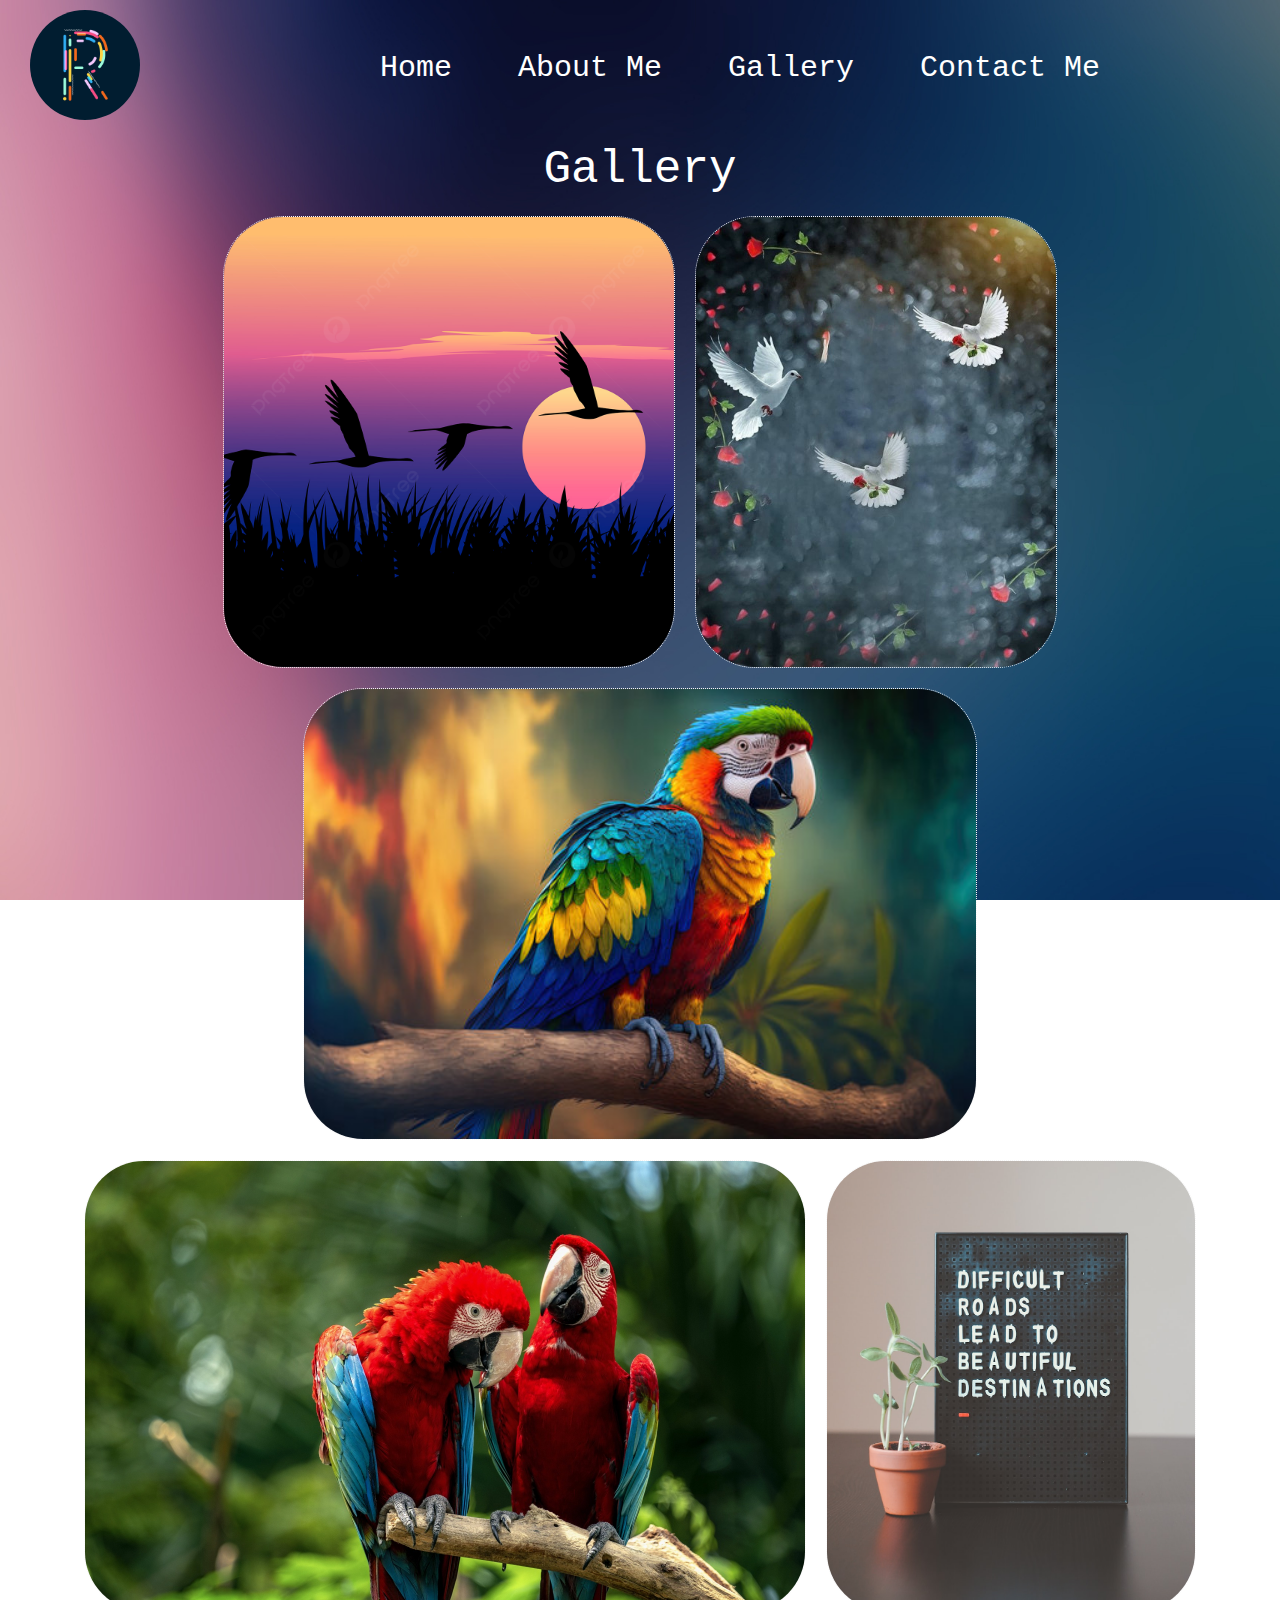
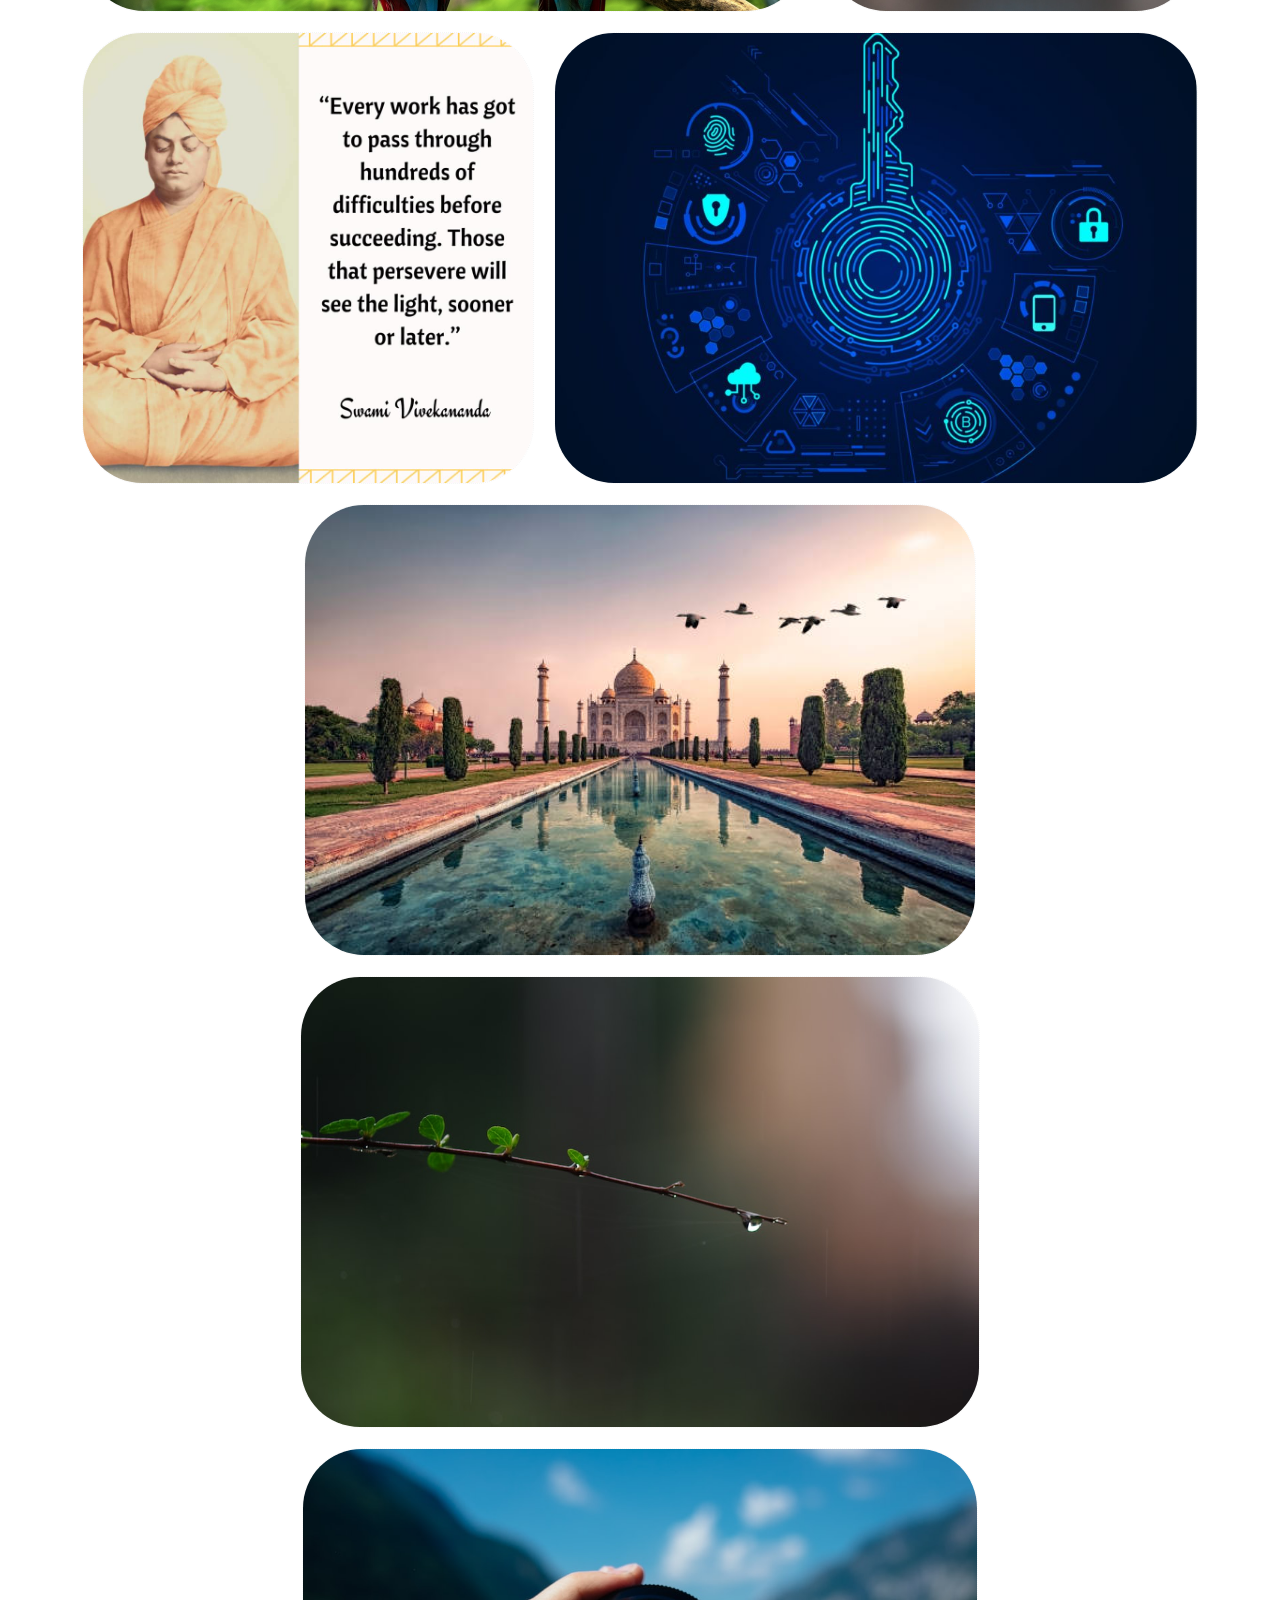
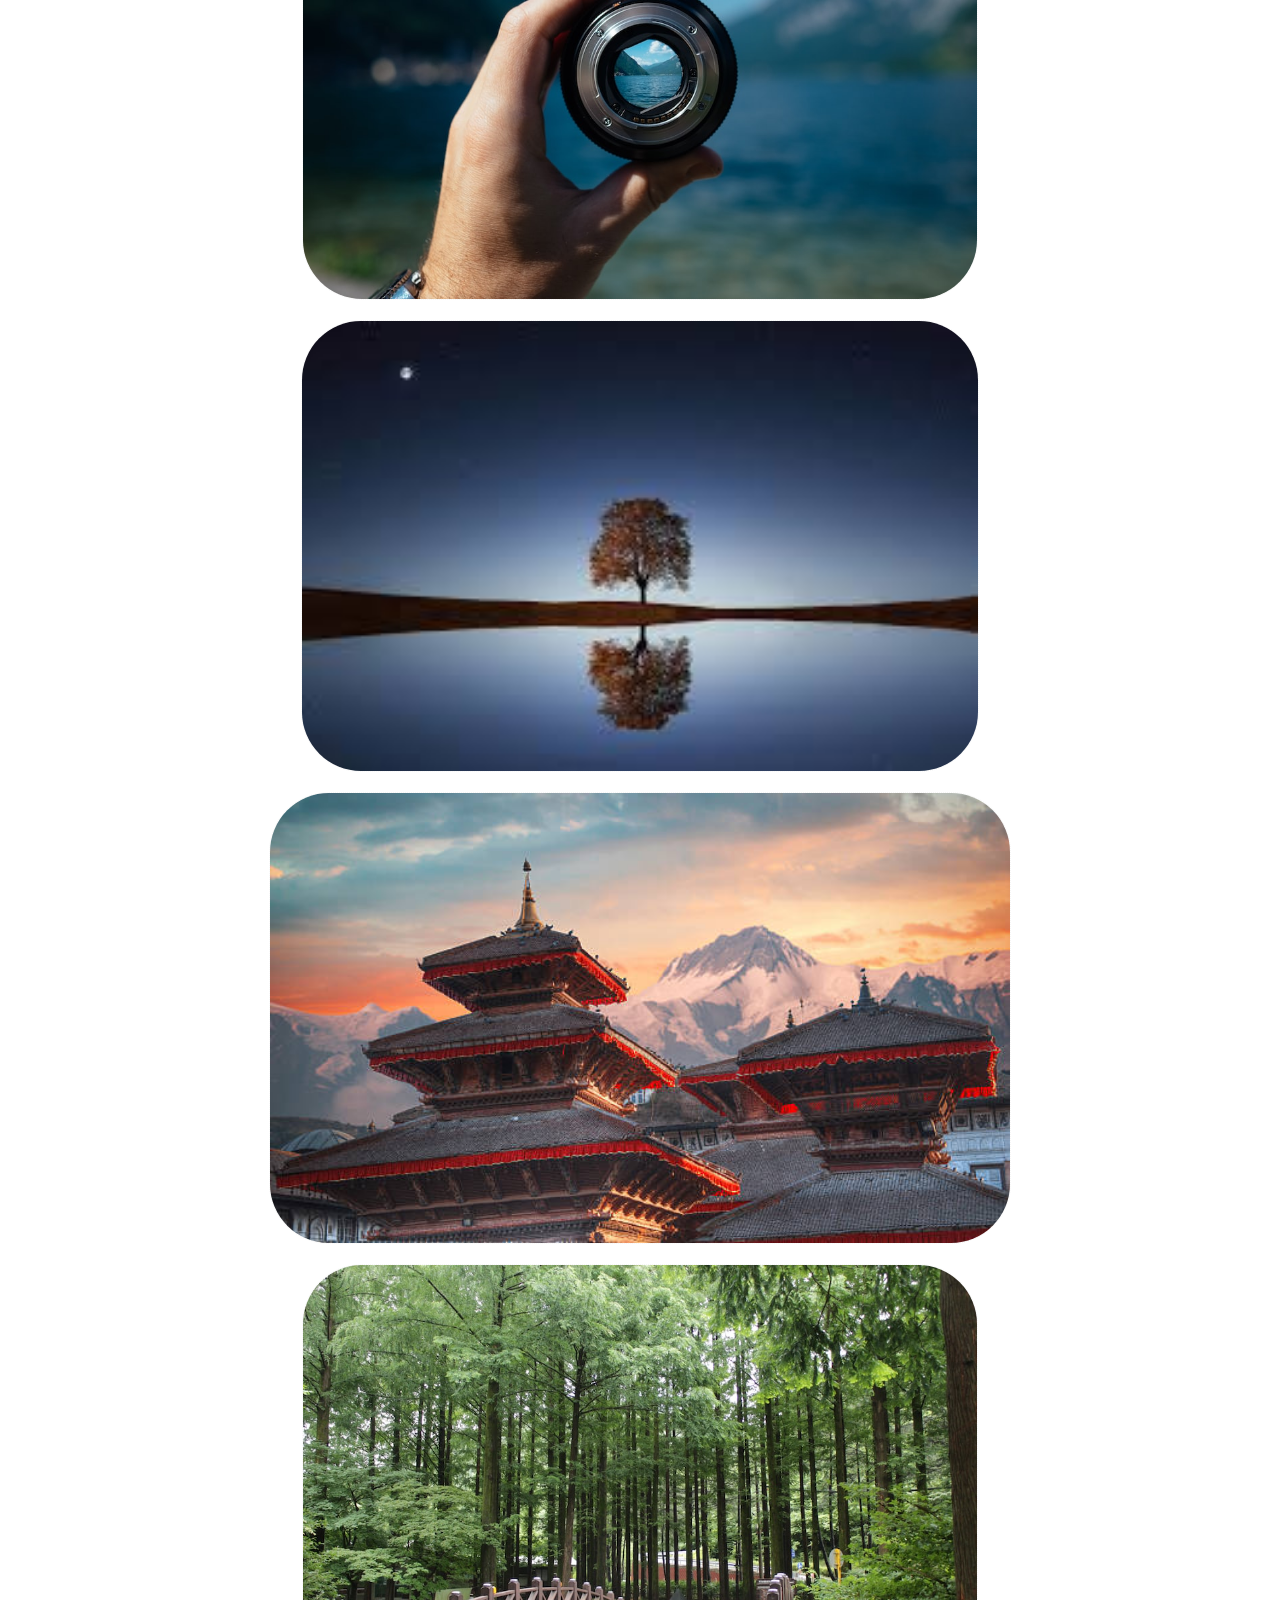
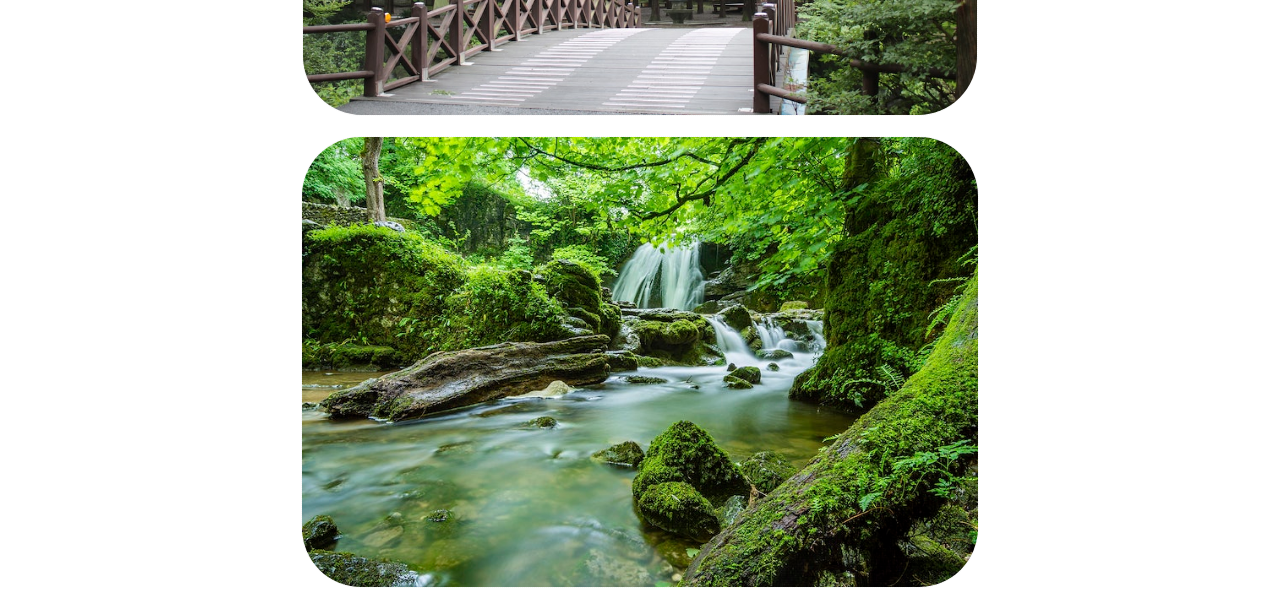
==== gallery.html @ d00baacc "ADD:Files related to Portfolio assignment Initial Commit" ====
<!DOCTYPE html>
<html lang="en">
<head>
    <meta charset="UTF-8">
    <meta http-equiv="X-UA-Compatible" content="IE=edge">
    <meta name="viewport" content="width=device-width, initial-scale=1.0">
    <title>Gallery</title>
    <link
    rel="shortcut icon"
    href="/asset/images/r logoo.jpg"
    type="image/x-icon"
  />
    <link rel="stylesheet" href="/css/gallery.css">
         <!-- Adding CSS of index to use the style of nav bar  -->

    <link rel="stylesheet" href="/css/index.css">
</head>
<body>

   <!-- Navbar with logo & navigation option Start -->
   <nav class="navbar">
    <div id="logo">
      <a href="index.html">
        <img src="/asset/images/r logo new.gif" alt="loading"
      /></a>
    </div>
    <ul>
      <li><a href="index.html">Home</a></li>
      <li><a href="/about-me.html">About Me</a></li>
      <li><a href="/gallery.html">Gallery</a></li>
      <li><a href="/contact-me.html">Contact Me</a></li>
    </ul>
  </nav>
  <!-- Navbar End -->
     <!-- Gallery Section Start -->
     <div id="gallery">
        <div id="gallery-heading">
          <a href="/gallery.html">Gallery</a>
        </div>

        <div id="gallery-images">
          <img src="/asset/images/15.jpg" alt="loading" />
          <img src="/asset/images/16.jpg" alt="loading" />
          <img src="/asset/images/17.jpg" alt="loading" />
          <img src="/asset/images/18.jpg" alt="loading" />
          <img src="/asset/images/3.jpg" alt="loading" />
          <img src="/asset/images/6.jpg" alt="loading" />
          <img src="/asset/images/7.jpg" alt="loading" />
          <img src="/asset/images/8.jpg" alt="loading" />
          <img src="/asset/images/9.jpg" alt="loading" />
          <img src="/asset/images/10.jpg" alt="loading" />
          <img src="/asset/images/11.jpg" alt="loading" />
          <img src="/asset/images/12.jpg" alt="loading" />
          <img src="/asset/images/13.jpg" alt="loading" />
          <img src="/asset/images/14.jpg" alt="loading" />

        </div>
      </div>

      <!-- Gallery Section End -->
</body>
</html>
---- css/gallery.css ----
/* Gallery Start */

#gallery-heading {
    display: flex;
    flex-grow: 1;
    align-items: center;
    flex-wrap: wrap;
    margin: 10px;
   
    justify-content: center;
    font-size: 46px;
    font-family: monospace;

}

#gallery-heading a{
    text-decoration: none;
}

#gallery-heading :hover {
    font-weight: bold;
    font-size: larger;
    opacity: 0.6;

}

#gallery-images {
    display: flex;
    flex-wrap: wrap;
    flex-grow: 1;
    flex-shrink: 1;
    justify-content: center;
    align-items: center;

}

#gallery-images img {
    margin: 10px;
    height: 450px;
    border: 1px dotted whitesmoke;
    border-radius: 60px;   

}


/* Gallery End */
---- css/index.css ----
* {
    margin: 0;
    padding: 0;
    background-image: url("/asset/images/background\ images.jpg");
    color: white;
    background-repeat: no-repeat;
    background-attachment: fixed;
    background-size: cover;
}

/* Element Selector Start */
img:hover {
    box-shadow: 0 0 10px white;
    opacity: 0.5;
    transform: scale(.8);
    animation-name: animation;
    animation-duration: 1s;
}



@keyframes animation {
    from {
        opacity: 1;
    }

    to {
        opacity: 0.8;
        border: 2px solid rgb(250, 245, 245);
    }

}

li:hover {
    box-shadow: 0 0 10px white;
}


/* Element Selector End */

/* Navbar Start */

.navbar {
    display: flex;
    flex-wrap: wrap;
    flex-grow: 1;
    flex-shrink: 1;
    justify-content: center;
    align-items: center;
    align-items: center;
    font-family: 'Trebuchet MS', 'Lucida Sans Unicode', 'Lucida Grande', 'Lucida Sans', Arial, sans-serif;
    position: sticky;
    top: 0;

}

.navbar ul {
    margin-left: auto;
    display: flex;
    flex-wrap: wrap;
    flex-grow: 1;
    flex-shrink: 1;
    justify-content: center;
    gap: 1rem;
    list-style: none;

}

.navbar li {
    font-family: 'Segoe UI', Tahoma, Geneva, Verdana, sans-serif;
    font-size: 30px;
    /* border-bottom: 9px dashed white; */

}

.navbar ul li a {
    text-decoration: none;
    color: white;
    padding: 8px 25px;
    transition: all .5s ease;
    font-family: monospace;
    

}


#logo img {
    margin-left: 20px;
    margin-right: 50px;
    padding: 10px;
    height: 110px;
    border-radius: 90%;

}


.navbar ul li a:hover {
    box-shadow: 0 0 10px white;
    height: 840px;
    justify-content: center;
    align-items: center;
    font-weight: bold;


}

/* Navbar End */


/* Home CSS start */

#about-me {
    display: flex;
    /* flex-direction: column; */
    flex-shrink: 1;
}

#self-image {
    display: flex;
    flex-wrap: wrap;
    flex-grow: 1;
    flex-shrink: 1;
    justify-content: center;
    justify-items: center;
    padding: 20px;
    margin-top: 70px;
    margin-bottom: 20px;
    margin-left: 10%;
    width: 40%;
    height: 30%;

}


#self-info {
    display: flex;
    flex-wrap: wrap;
    flex-direction: column;
    justify-content: center;
    justify-items: center;
    flex-grow: 1;
    line-height: 50px;
    margin-left: 5%;
    margin-right: 15%;
    margin-top: 170px;
    font-size: 30px;
    font-weight: bold;
    font-family: cursive;

}

#self-info a {
    text-decoration: none;

}



.about-btn {
    all: unset;
    cursor: pointer;
    font-family: cursive;
}

.about-btn:hover {
    box-shadow: 0 0 10px white;
    opacity: 0.5;

}

#webdev-gif {
    padding: 7px;
    margin-top: 5%;
    margin-left: 13%;
    margin-right: 15%;
    width: 590px;
    height: 350px;
    border: 2px solid whitesmoke;
    border-radius: 30px;

}


/*Home CSS end end*/


/* Footer Start */

.footer-container {
    margin-top: 10%;
    margin-bottom: 10px;
    padding: 10px;
}


.footer-container ul {
    display: flex;
    flex-wrap: wrap;
    align-items: center;
    justify-content: center;
    flex-grow: 1;
    list-style: none;
    flex-wrap: wrap;

}

.footer-container ul li {
    margin-right: 17px;
    justify-content: center;

}

.footer-container ul img {
    height: 46px;
}

.footer-container img:hover {
    box-shadow: 0 0 10px white;
    border: 1px solid white;
    border-radius: 20px;
}

/* Footer End */
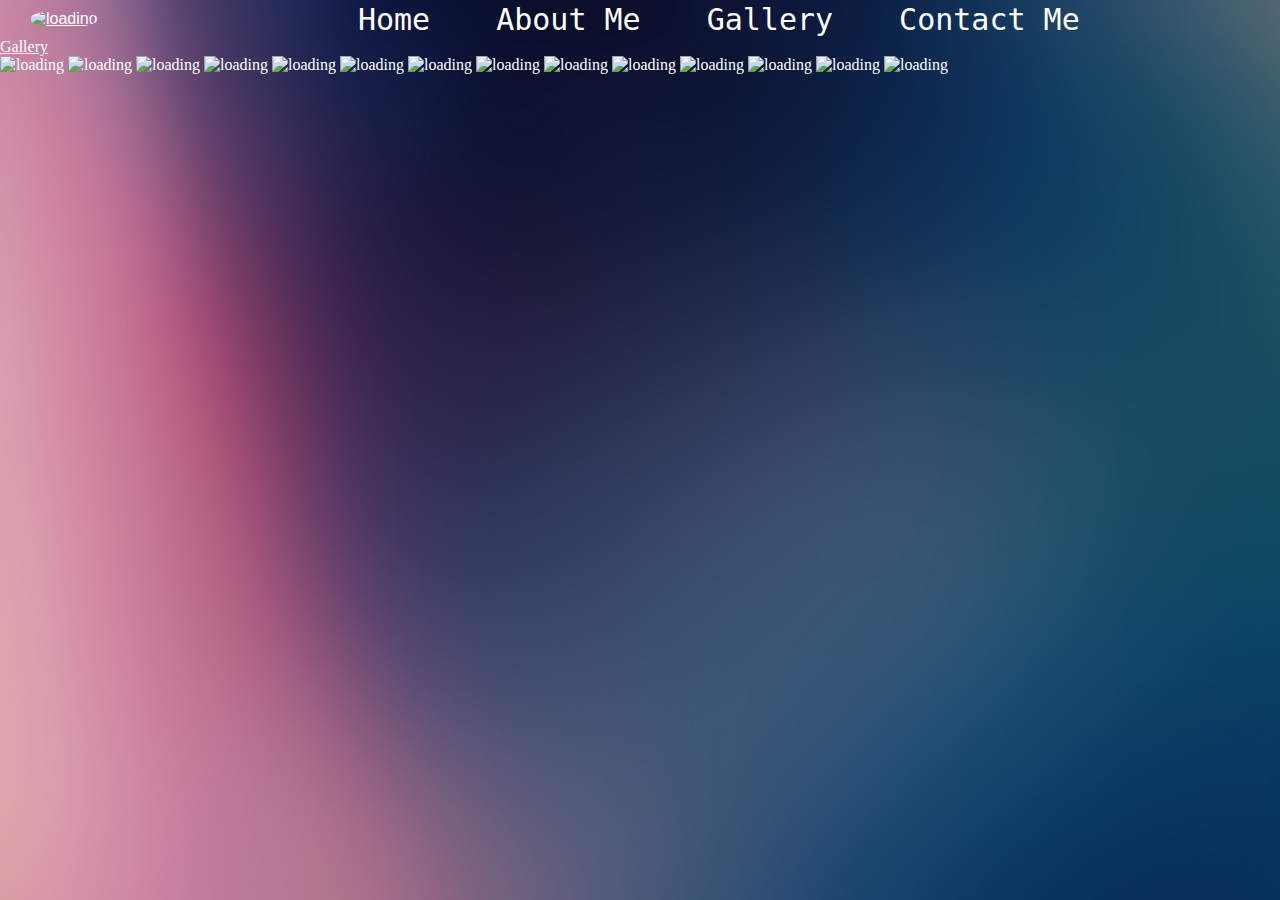
==== commit f2c69262: "made some changes" ====
--- a/gallery.html
+++ b/gallery.html
@@ -20,12 +20,12 @@
    <!-- Navbar with logo & navigation option Start -->
    <nav class="navbar">
     <div id="logo">
-      <a href="index.html">
+      <a href="/index.html">
         <img src="/asset/images/r logo new.gif" alt="loading"
       /></a>
     </div>
     <ul>
-      <li><a href="index.html">Home</a></li>
+      <li><a href="/index.html">Home</a></li>
       <li><a href="/about-me.html">About Me</a></li>
       <li><a href="/gallery.html">Gallery</a></li>
       <li><a href="/contact-me.html">Contact Me</a></li>
--- a/css/index.css
+++ b/css/index.css
@@ -1,7 +1,7 @@
 * {
     margin: 0;
     padding: 0;
-    background-image: url("/asset/images/background\ images.jpg");
+    background-image: url("/asset/images/bg.jpg");
     color: white;
     background-repeat: no-repeat;
     background-attachment: fixed;
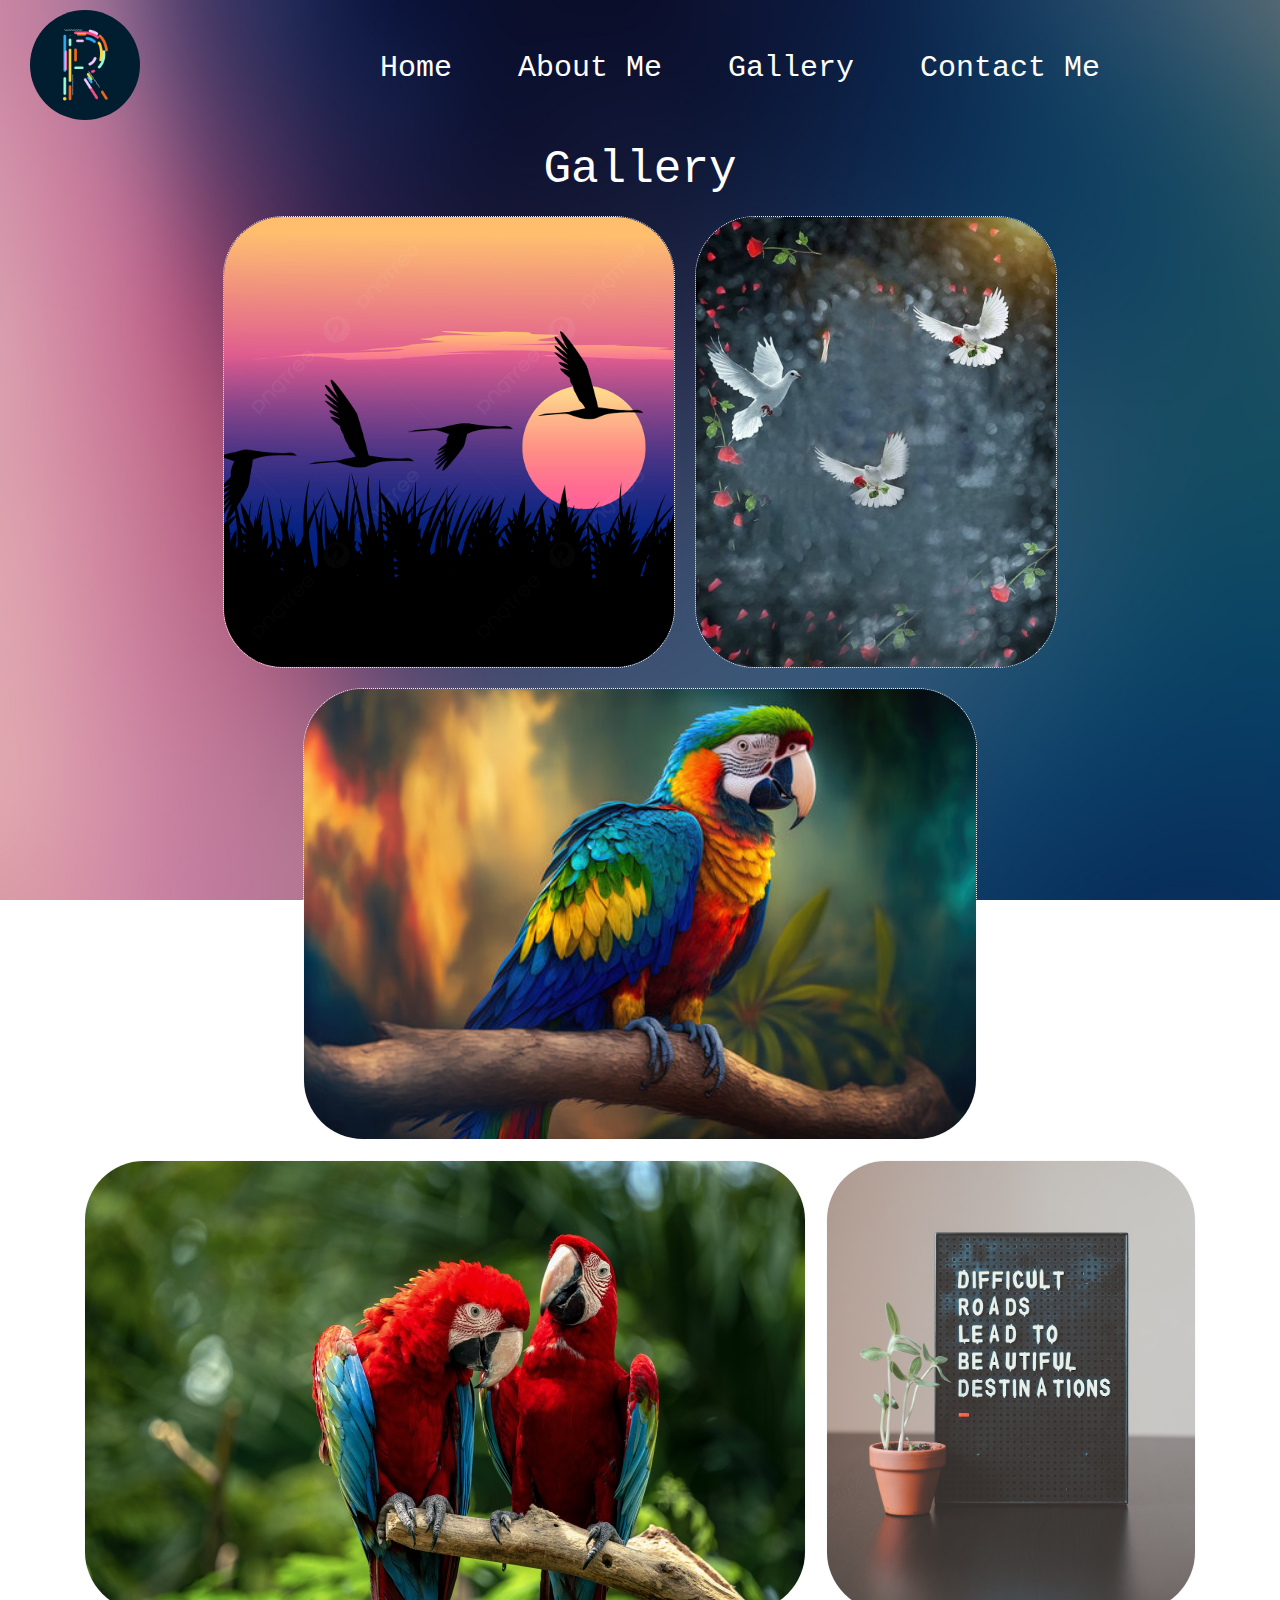
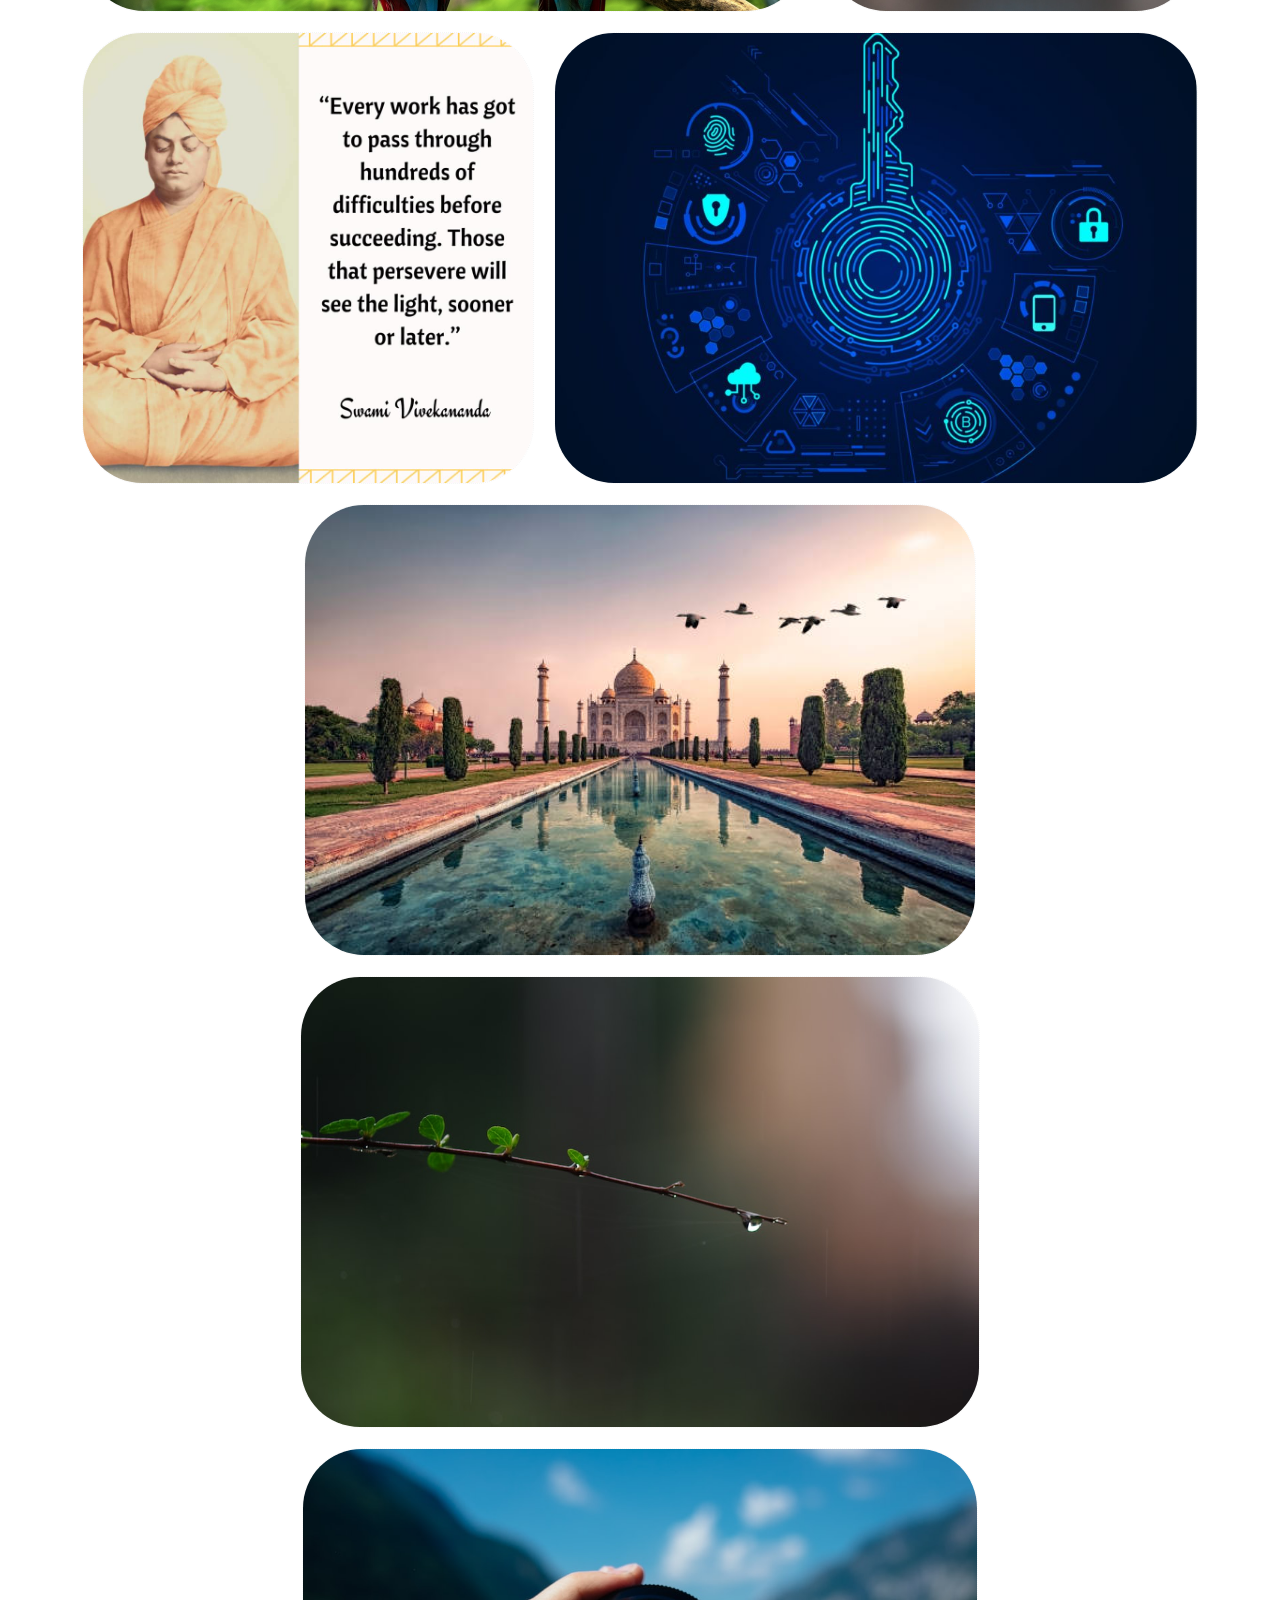
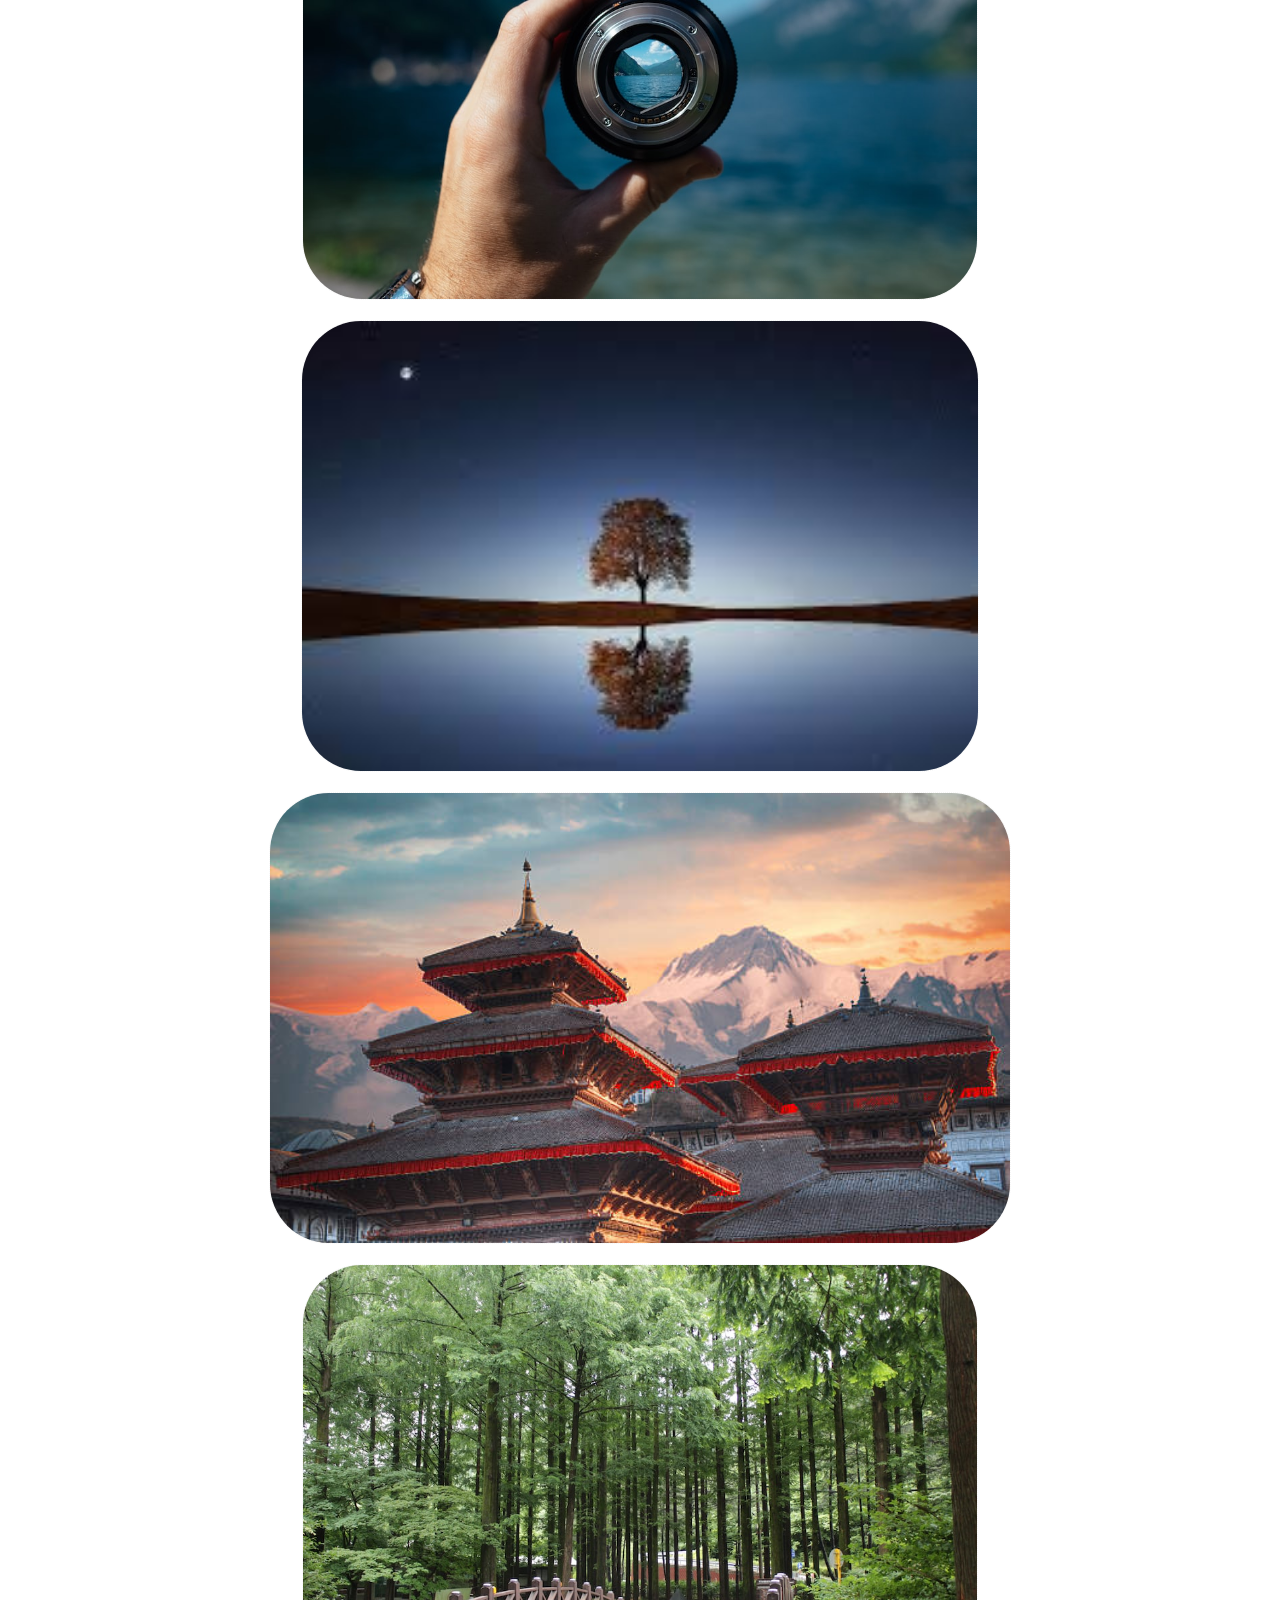
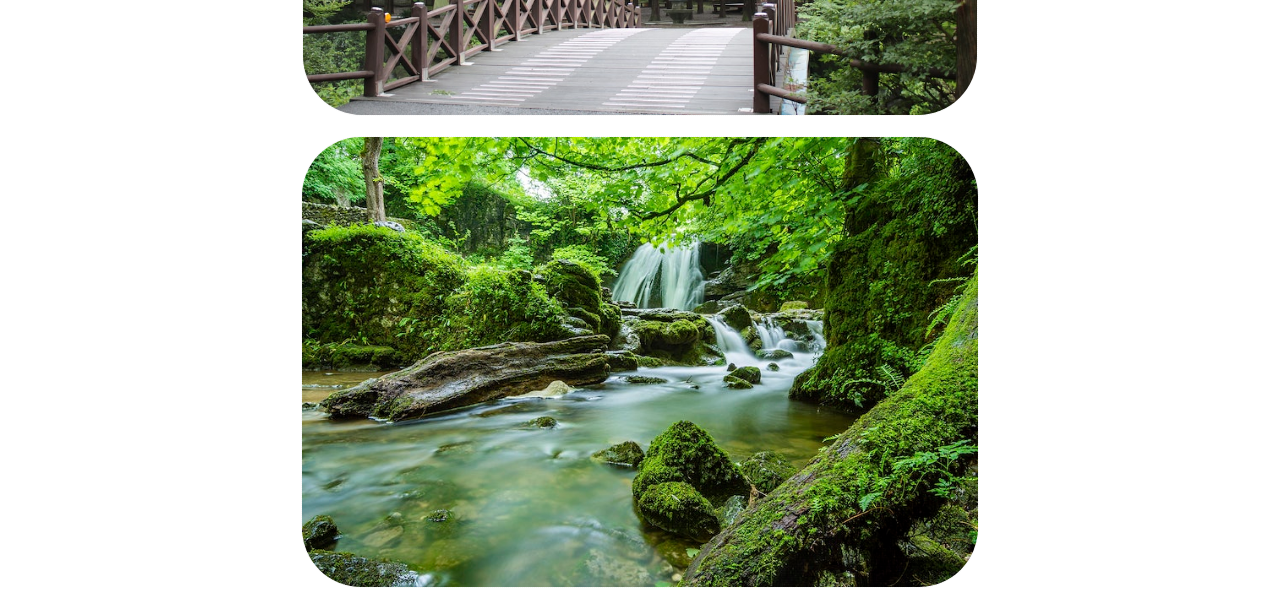
==== commit b5de29eb: "Merge branch 'master' into js-assignment" ====
--- a/gallery.html
+++ b/gallery.html
@@ -20,12 +20,12 @@
    <!-- Navbar with logo & navigation option Start -->
    <nav class="navbar">
     <div id="logo">
-      <a href="/index.html">
+      <a href="index.html">
         <img src="/asset/images/r logo new.gif" alt="loading"
       /></a>
     </div>
     <ul>
-      <li><a href="/index.html">Home</a></li>
+      <li><a href="index.html">Home</a></li>
       <li><a href="/about-me.html">About Me</a></li>
       <li><a href="/gallery.html">Gallery</a></li>
       <li><a href="/contact-me.html">Contact Me</a></li>
--- a/css/gallery.css
+++ b/css/gallery.css
@@ -0,0 +1,46 @@
+/* Gallery Start */
+
+#gallery-heading {
+    display: flex;
+    flex-grow: 1;
+    align-items: center;
+    flex-wrap: wrap;
+    margin: 10px;
+   
+    justify-content: center;
+    font-size: 46px;
+    font-family: monospace;
+
+}
+
+#gallery-heading a{
+    text-decoration: none;
+}
+
+#gallery-heading :hover {
+    font-weight: bold;
+    font-size: larger;
+    opacity: 0.6;
+
+}
+
+#gallery-images {
+    display: flex;
+    flex-wrap: wrap;
+    flex-grow: 1;
+    flex-shrink: 1;
+    justify-content: center;
+    align-items: center;
+
+}
+
+#gallery-images img {
+    margin: 10px;
+    height: 450px;
+    border: 1px dotted whitesmoke;
+    border-radius: 60px;   
+
+}
+
+
+/* Gallery End */--- a/css/index.css
+++ b/css/index.css
@@ -1,7 +1,7 @@
 * {
     margin: 0;
     padding: 0;
-    background-image: url("/asset/images/bg.jpg");
+    background-image: url("/asset/images/background\ images.jpg");
     color: white;
     background-repeat: no-repeat;
     background-attachment: fixed;
